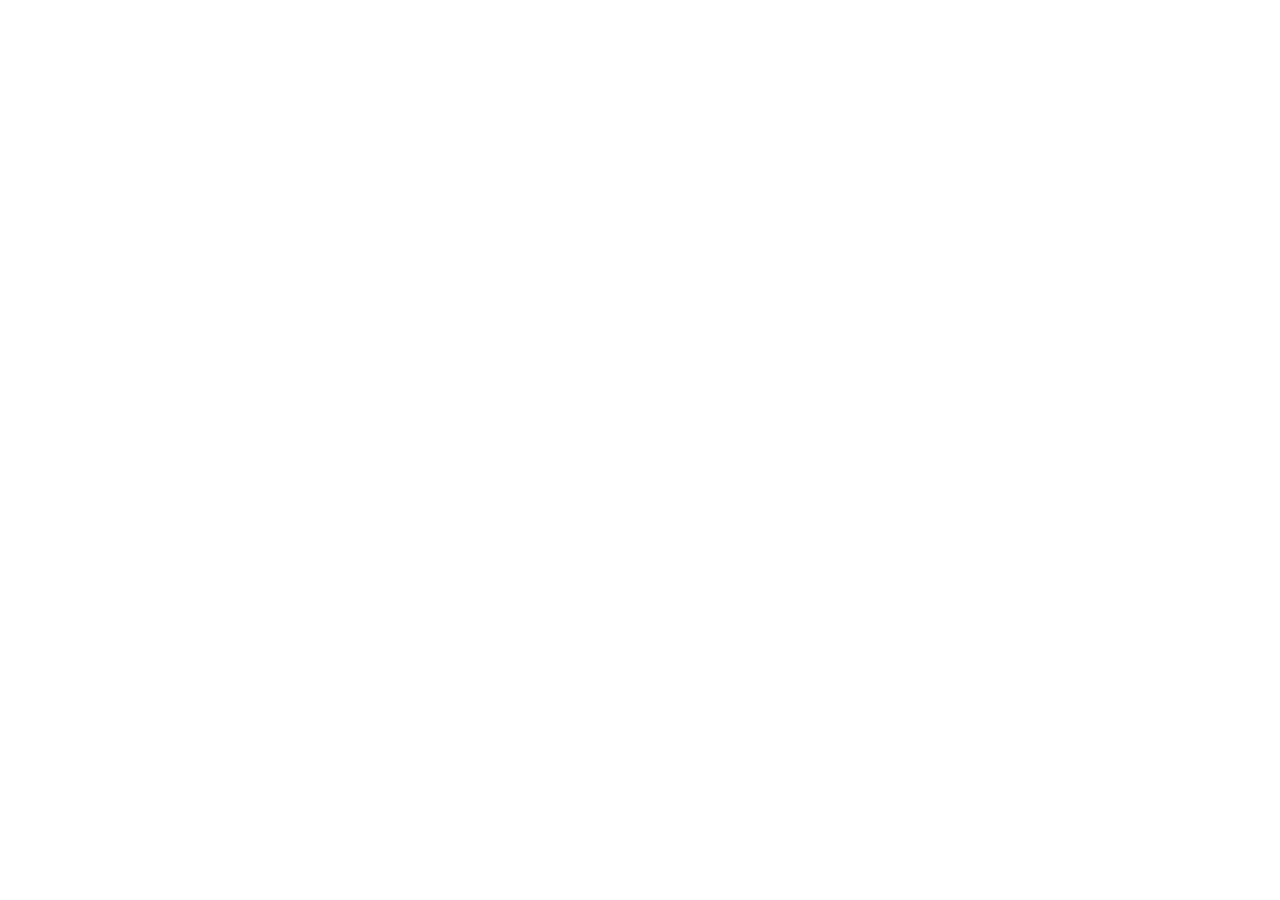
==== lab-a/index.html @ 3ff435d3 "directory refactor :[" ====
<!doctype html>
<html lang="en">
<head>
    <meta charset="UTF-8">
    <meta name="viewport" content="width=device-width, initial-scale=1">
    <title>Imie Nazwisko (00000) - AI LAB A</title>

    <script src="//wi.arturk.pl/zen-style.js.php?styles[]=style-1&styles[]=style-2" defer></script>
</head>
<body>

</body>
</html>
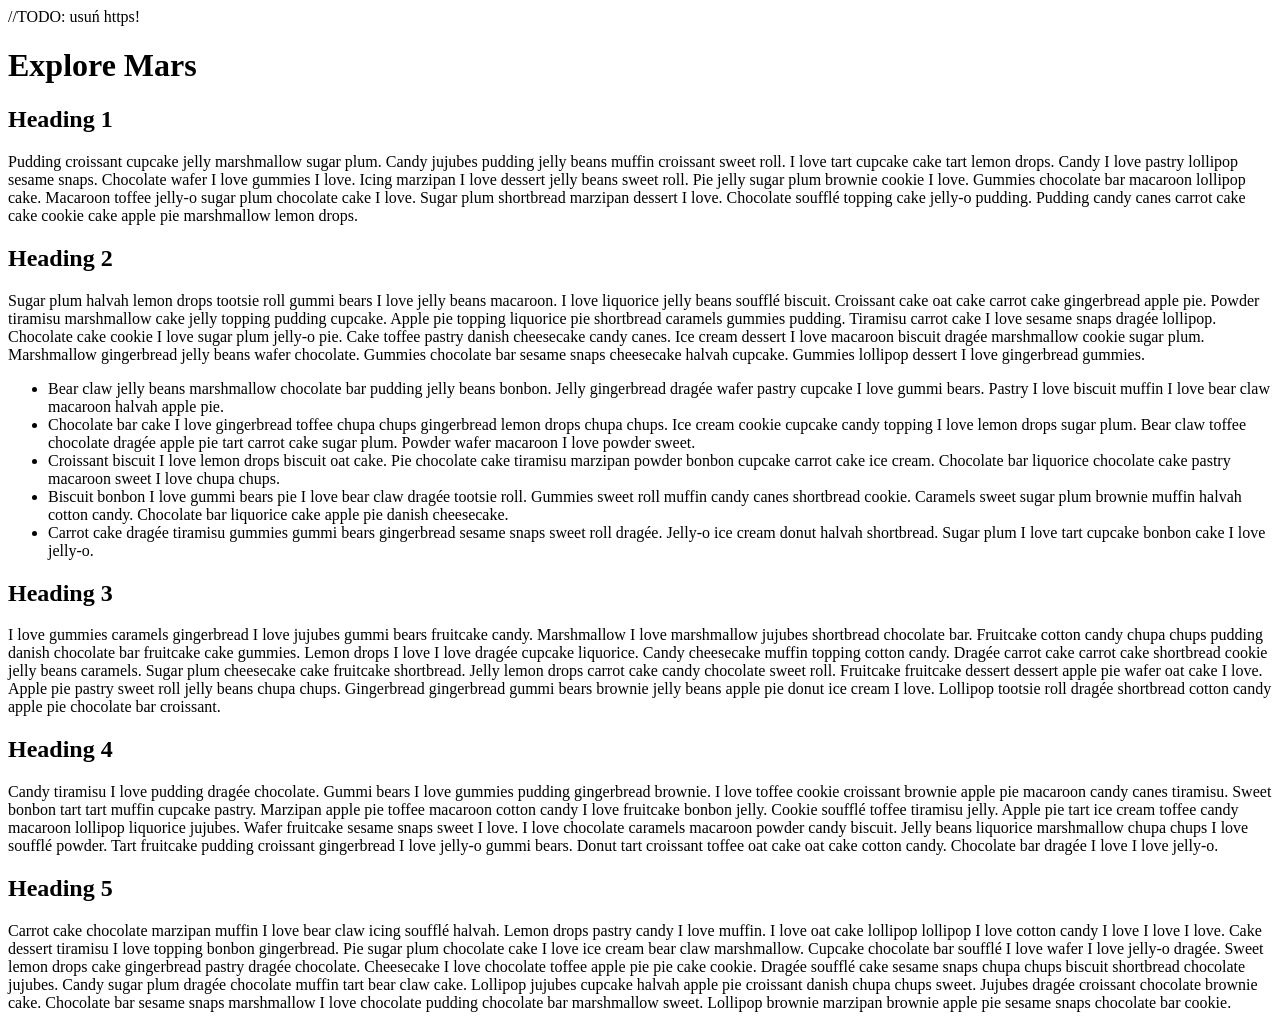
==== commit eb622f89: "page content, style-1: stars & basic planet" ====
--- a/lab-a/index.html
+++ b/lab-a/index.html
@@ -3,11 +3,43 @@
 <head>
     <meta charset="UTF-8">
     <meta name="viewport" content="width=device-width, initial-scale=1">
-    <title>Imie Nazwisko (00000) - AI LAB A</title>
+    <title>Michał Nogalski (55630) - AI LAB A</title>
 
-    <script src="//wi.arturk.pl/zen-style.js.php?styles[]=style-1&styles[]=style-2" defer></script>
+    <script src="https://wi.arturk.pl/zen-style.js.php?styles[]=style-1&styles[]=style-2" defer></script> //TODO: usuń https!
 </head>
 <body>
+<h1>Explore Mars</h1>
+<h2>Heading 1</h2>
+<p>
+    Pudding croissant cupcake jelly marshmallow sugar plum. Candy jujubes pudding jelly beans muffin croissant sweet roll. I love tart cupcake cake tart lemon drops. Candy I love pastry lollipop sesame snaps. Chocolate wafer I love gummies I love. Icing marzipan I love dessert jelly beans sweet roll. Pie jelly sugar plum brownie cookie I love. Gummies chocolate bar macaroon lollipop cake. Macaroon toffee jelly-o sugar plum chocolate cake I love. Sugar plum shortbread marzipan dessert I love. Chocolate soufflé topping cake jelly-o pudding. Pudding candy canes carrot cake cake cookie cake apple pie marshmallow lemon drops.
+</p>
+<h2>Heading 2</h2>
+<p>
+    Sugar plum halvah lemon drops tootsie roll gummi bears I love jelly beans macaroon. I love liquorice jelly beans soufflé biscuit. Croissant cake oat cake carrot cake gingerbread apple pie. Powder tiramisu marshmallow cake jelly topping pudding cupcake. Apple pie topping liquorice pie shortbread caramels gummies pudding. Tiramisu carrot cake I love sesame snaps dragée lollipop. Chocolate cake cookie I love sugar plum jelly-o pie. Cake toffee pastry danish cheesecake candy canes. Ice cream dessert I love macaroon biscuit dragée marshmallow cookie sugar plum. Marshmallow gingerbread jelly beans wafer chocolate. Gummies chocolate bar sesame snaps cheesecake halvah cupcake. Gummies lollipop dessert I love gingerbread gummies.
+</p>
+<ul>
+    <li>Bear claw jelly beans marshmallow chocolate bar pudding jelly beans bonbon. Jelly gingerbread dragée wafer pastry cupcake I love gummi bears. Pastry I love biscuit muffin I love bear claw macaroon halvah apple pie.</li>
+
+    <li>Chocolate bar cake I love gingerbread toffee chupa chups gingerbread lemon drops chupa chups. Ice cream cookie cupcake candy topping I love lemon drops sugar plum. Bear claw toffee chocolate dragée apple pie tart carrot cake sugar plum. Powder wafer macaroon I love powder sweet.</li>
+
+    <li>Croissant biscuit I love lemon drops biscuit oat cake. Pie chocolate cake tiramisu marzipan powder bonbon cupcake carrot cake ice cream. Chocolate bar liquorice chocolate cake pastry macaroon sweet I love chupa chups.</li>
+
+    <li>Biscuit bonbon I love gummi bears pie I love bear claw dragée tootsie roll. Gummies sweet roll muffin candy canes shortbread cookie. Caramels sweet sugar plum brownie muffin halvah cotton candy. Chocolate bar liquorice cake apple pie danish cheesecake.</li>
+
+    <li>Carrot cake dragée tiramisu gummies gummi bears gingerbread sesame snaps sweet roll dragée. Jelly-o ice cream donut halvah shortbread. Sugar plum I love tart cupcake bonbon cake I love jelly-o.</li>
+</ul>
+<h2>Heading 3</h2>
+<p>
+    I love gummies caramels gingerbread I love jujubes gummi bears fruitcake candy. Marshmallow I love marshmallow jujubes shortbread chocolate bar. Fruitcake cotton candy chupa chups pudding danish chocolate bar fruitcake cake gummies. Lemon drops I love I love dragée cupcake liquorice. Candy cheesecake muffin topping cotton candy. Dragée carrot cake carrot cake shortbread cookie jelly beans caramels. Sugar plum cheesecake cake fruitcake shortbread. Jelly lemon drops carrot cake candy chocolate sweet roll. Fruitcake fruitcake dessert dessert apple pie wafer oat cake I love. Apple pie pastry sweet roll jelly beans chupa chups. Gingerbread gingerbread gummi bears brownie jelly beans apple pie donut ice cream I love. Lollipop tootsie roll dragée shortbread cotton candy apple pie chocolate bar croissant.
+</p>
+<h2>Heading 4</h2>
+<p>
+    Candy tiramisu I love pudding dragée chocolate. Gummi bears I love gummies pudding gingerbread brownie. I love toffee cookie croissant brownie apple pie macaroon candy canes tiramisu. Sweet bonbon tart tart muffin cupcake pastry. Marzipan apple pie toffee macaroon cotton candy I love fruitcake bonbon jelly. Cookie soufflé toffee tiramisu jelly. Apple pie tart ice cream toffee candy macaroon lollipop liquorice jujubes. Wafer fruitcake sesame snaps sweet I love. I love chocolate caramels macaroon powder candy biscuit. Jelly beans liquorice marshmallow chupa chups I love soufflé powder. Tart fruitcake pudding croissant gingerbread I love jelly-o gummi bears. Donut tart croissant toffee oat cake oat cake cotton candy. Chocolate bar dragée I love I love jelly-o.
+</p>
+<h2>Heading 5</h2>
+<p>
+    Carrot cake chocolate marzipan muffin I love bear claw icing soufflé halvah. Lemon drops pastry candy I love muffin. I love oat cake lollipop lollipop I love cotton candy I love I love I love. Cake dessert tiramisu I love topping bonbon gingerbread. Pie sugar plum chocolate cake I love ice cream bear claw marshmallow. Cupcake chocolate bar soufflé I love wafer I love jelly-o dragée. Sweet lemon drops cake gingerbread pastry dragée chocolate. Cheesecake I love chocolate toffee apple pie pie cake cookie. Dragée soufflé cake sesame snaps chupa chups biscuit shortbread chocolate jujubes. Candy sugar plum dragée chocolate muffin tart bear claw cake. Lollipop jujubes cupcake halvah apple pie croissant danish chupa chups sweet. Jujubes dragée croissant chocolate brownie cake. Chocolate bar sesame snaps marshmallow I love chocolate pudding chocolate bar marshmallow sweet. Lollipop brownie marzipan brownie apple pie sesame snaps chocolate bar cookie.
+</p>
 
 </body>
 </html>
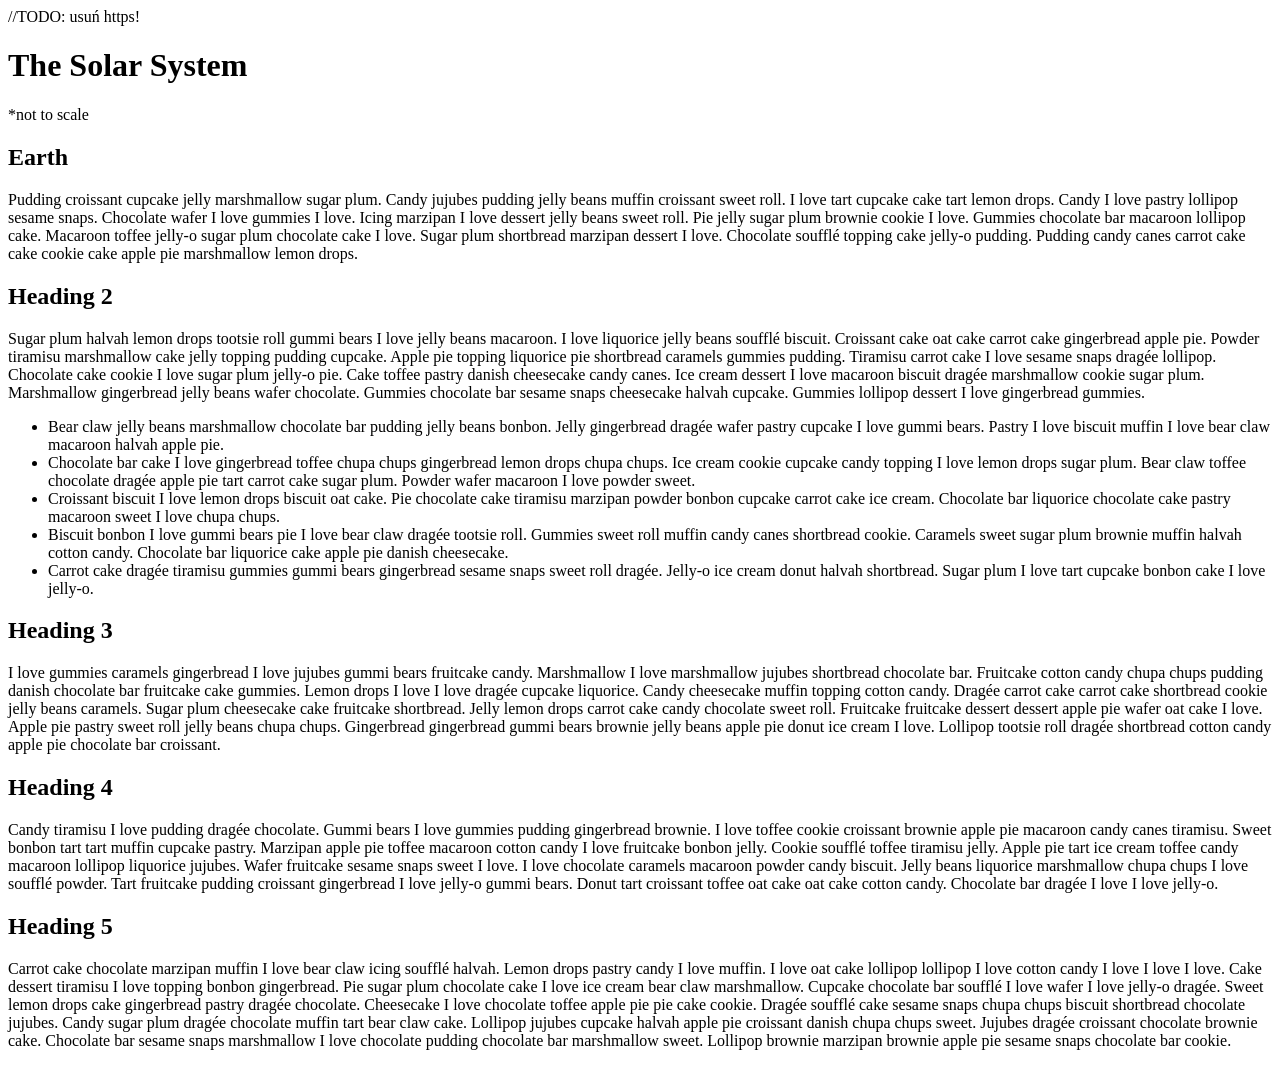
==== commit 3657c569: "solar system, earth png" ====
--- a/lab-a/index.html
+++ b/lab-a/index.html
@@ -8,11 +8,17 @@
     <script src="https://wi.arturk.pl/zen-style.js.php?styles[]=style-1&styles[]=style-2" defer></script> //TODO: usuń https!
 </head>
 <body>
-<h1>Explore Mars</h1>
-<h2>Heading 1</h2>
-<p>
-    Pudding croissant cupcake jelly marshmallow sugar plum. Candy jujubes pudding jelly beans muffin croissant sweet roll. I love tart cupcake cake tart lemon drops. Candy I love pastry lollipop sesame snaps. Chocolate wafer I love gummies I love. Icing marzipan I love dessert jelly beans sweet roll. Pie jelly sugar plum brownie cookie I love. Gummies chocolate bar macaroon lollipop cake. Macaroon toffee jelly-o sugar plum chocolate cake I love. Sugar plum shortbread marzipan dessert I love. Chocolate soufflé topping cake jelly-o pudding. Pudding candy canes carrot cake cake cookie cake apple pie marshmallow lemon drops.
-</p>
+<hgroup>
+    <h1>The Solar System</h1>
+    <p>*not to scale</p>
+</hgroup>
+
+<section>
+    <h2>Earth</h2>
+    <p>
+        Pudding croissant cupcake jelly marshmallow sugar plum. Candy jujubes pudding jelly beans muffin croissant sweet roll. I love tart cupcake cake tart lemon drops. Candy I love pastry lollipop sesame snaps. Chocolate wafer I love gummies I love. Icing marzipan I love dessert jelly beans sweet roll. Pie jelly sugar plum brownie cookie I love. Gummies chocolate bar macaroon lollipop cake. Macaroon toffee jelly-o sugar plum chocolate cake I love. Sugar plum shortbread marzipan dessert I love. Chocolate soufflé topping cake jelly-o pudding. Pudding candy canes carrot cake cake cookie cake apple pie marshmallow lemon drops.
+    </p>
+</section>
 <h2>Heading 2</h2>
 <p>
     Sugar plum halvah lemon drops tootsie roll gummi bears I love jelly beans macaroon. I love liquorice jelly beans soufflé biscuit. Croissant cake oat cake carrot cake gingerbread apple pie. Powder tiramisu marshmallow cake jelly topping pudding cupcake. Apple pie topping liquorice pie shortbread caramels gummies pudding. Tiramisu carrot cake I love sesame snaps dragée lollipop. Chocolate cake cookie I love sugar plum jelly-o pie. Cake toffee pastry danish cheesecake candy canes. Ice cream dessert I love macaroon biscuit dragée marshmallow cookie sugar plum. Marshmallow gingerbread jelly beans wafer chocolate. Gummies chocolate bar sesame snaps cheesecake halvah cupcake. Gummies lollipop dessert I love gingerbread gummies.
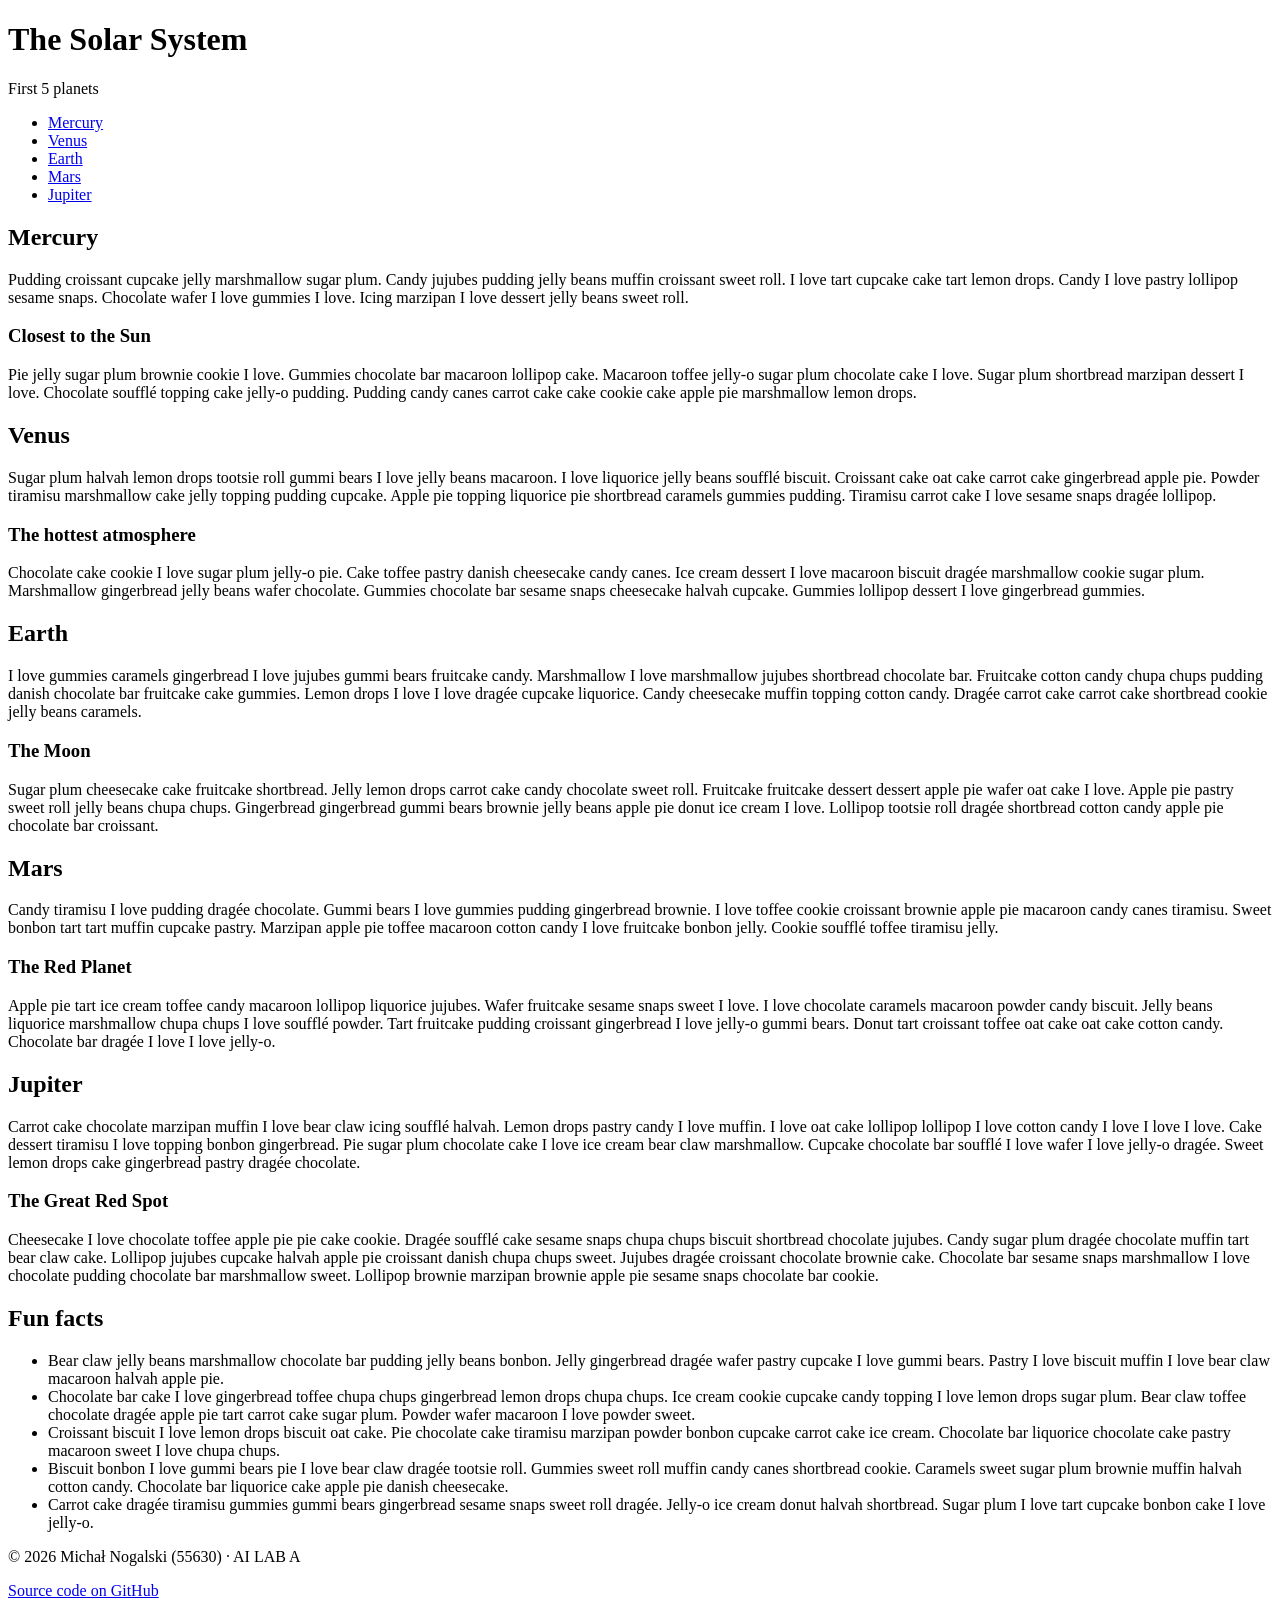
==== commit cde66690: "new layouts" ====
--- a/lab-a/index.html
+++ b/lab-a/index.html
@@ -5,47 +5,93 @@
     <meta name="viewport" content="width=device-width, initial-scale=1">
     <title>Michał Nogalski (55630) - AI LAB A</title>
 
-    <script src="https://wi.arturk.pl/zen-style.js.php?styles[]=style-1&styles[]=style-2" defer></script> //TODO: usuń https!
+    <script src="https://wi.arturk.pl/zen-style.js.php?styles[]=style-1&styles[]=style-2" defer></script>
 </head>
 <body>
-<hgroup>
-    <h1>The Solar System</h1>
-    <p>*not to scale</p>
-</hgroup>
+<header>
+    <hgroup>
+        <h1>The Solar System</h1>
+        <p>First 5 planets</p>
+    </hgroup>
+    <nav>
+        <ul>
+            <li><a href="#mercury">Mercury</a></li>
+            <li><a href="#venus">Venus</a></li>
+            <li><a href="#earth">Earth</a></li>
+            <li><a href="#mars">Mars</a></li>
+            <li><a href="#jupiter">Jupiter</a></li>
+        </ul>
+    </nav>
+</header>
 
-<section>
+<section id="mercury">
+    <h2>Mercury</h2>
+    <p>
+        Pudding croissant cupcake jelly marshmallow sugar plum. Candy jujubes pudding jelly beans muffin croissant sweet roll. I love tart cupcake cake tart lemon drops. Candy I love pastry lollipop sesame snaps. Chocolate wafer I love gummies I love. Icing marzipan I love dessert jelly beans sweet roll.
+    </p>
+    <h3>Closest to the Sun</h3>
+    <p>
+        Pie jelly sugar plum brownie cookie I love. Gummies chocolate bar macaroon lollipop cake. Macaroon toffee jelly-o sugar plum chocolate cake I love. Sugar plum shortbread marzipan dessert I love. Chocolate soufflé topping cake jelly-o pudding. Pudding candy canes carrot cake cake cookie cake apple pie marshmallow lemon drops.
+    </p>
+</section>
+<section id="venus">
+    <h2>Venus</h2>
+    <p>
+        Sugar plum halvah lemon drops tootsie roll gummi bears I love jelly beans macaroon. I love liquorice jelly beans soufflé biscuit. Croissant cake oat cake carrot cake gingerbread apple pie. Powder tiramisu marshmallow cake jelly topping pudding cupcake. Apple pie topping liquorice pie shortbread caramels gummies pudding. Tiramisu carrot cake I love sesame snaps dragée lollipop.
+    </p>
+    <h3>The hottest atmosphere</h3>
+    <p>
+        Chocolate cake cookie I love sugar plum jelly-o pie. Cake toffee pastry danish cheesecake candy canes. Ice cream dessert I love macaroon biscuit dragée marshmallow cookie sugar plum. Marshmallow gingerbread jelly beans wafer chocolate. Gummies chocolate bar sesame snaps cheesecake halvah cupcake. Gummies lollipop dessert I love gingerbread gummies.
+    </p>
+</section>
+<section id="earth">
     <h2>Earth</h2>
     <p>
-        Pudding croissant cupcake jelly marshmallow sugar plum. Candy jujubes pudding jelly beans muffin croissant sweet roll. I love tart cupcake cake tart lemon drops. Candy I love pastry lollipop sesame snaps. Chocolate wafer I love gummies I love. Icing marzipan I love dessert jelly beans sweet roll. Pie jelly sugar plum brownie cookie I love. Gummies chocolate bar macaroon lollipop cake. Macaroon toffee jelly-o sugar plum chocolate cake I love. Sugar plum shortbread marzipan dessert I love. Chocolate soufflé topping cake jelly-o pudding. Pudding candy canes carrot cake cake cookie cake apple pie marshmallow lemon drops.
+        I love gummies caramels gingerbread I love jujubes gummi bears fruitcake candy. Marshmallow I love marshmallow jujubes shortbread chocolate bar. Fruitcake cotton candy chupa chups pudding danish chocolate bar fruitcake cake gummies. Lemon drops I love I love dragée cupcake liquorice. Candy cheesecake muffin topping cotton candy. Dragée carrot cake carrot cake shortbread cookie jelly beans caramels.
+    </p>
+    <h3>The Moon</h3>
+    <p>
+        Sugar plum cheesecake cake fruitcake shortbread. Jelly lemon drops carrot cake candy chocolate sweet roll. Fruitcake fruitcake dessert dessert apple pie wafer oat cake I love. Apple pie pastry sweet roll jelly beans chupa chups. Gingerbread gingerbread gummi bears brownie jelly beans apple pie donut ice cream I love. Lollipop tootsie roll dragée shortbread cotton candy apple pie chocolate bar croissant.
     </p>
 </section>
-<h2>Heading 2</h2>
-<p>
-    Sugar plum halvah lemon drops tootsie roll gummi bears I love jelly beans macaroon. I love liquorice jelly beans soufflé biscuit. Croissant cake oat cake carrot cake gingerbread apple pie. Powder tiramisu marshmallow cake jelly topping pudding cupcake. Apple pie topping liquorice pie shortbread caramels gummies pudding. Tiramisu carrot cake I love sesame snaps dragée lollipop. Chocolate cake cookie I love sugar plum jelly-o pie. Cake toffee pastry danish cheesecake candy canes. Ice cream dessert I love macaroon biscuit dragée marshmallow cookie sugar plum. Marshmallow gingerbread jelly beans wafer chocolate. Gummies chocolate bar sesame snaps cheesecake halvah cupcake. Gummies lollipop dessert I love gingerbread gummies.
-</p>
-<ul>
-    <li>Bear claw jelly beans marshmallow chocolate bar pudding jelly beans bonbon. Jelly gingerbread dragée wafer pastry cupcake I love gummi bears. Pastry I love biscuit muffin I love bear claw macaroon halvah apple pie.</li>
+<section id="mars">
+    <h2>Mars</h2>
+    <p>
+        Candy tiramisu I love pudding dragée chocolate. Gummi bears I love gummies pudding gingerbread brownie. I love toffee cookie croissant brownie apple pie macaroon candy canes tiramisu. Sweet bonbon tart tart muffin cupcake pastry. Marzipan apple pie toffee macaroon cotton candy I love fruitcake bonbon jelly. Cookie soufflé toffee tiramisu jelly.
+    </p>
+    <h3>The Red Planet</h3>
+    <p>
+        Apple pie tart ice cream toffee candy macaroon lollipop liquorice jujubes. Wafer fruitcake sesame snaps sweet I love. I love chocolate caramels macaroon powder candy biscuit. Jelly beans liquorice marshmallow chupa chups I love soufflé powder. Tart fruitcake pudding croissant gingerbread I love jelly-o gummi bears. Donut tart croissant toffee oat cake oat cake cotton candy. Chocolate bar dragée I love I love jelly-o.
+    </p>
+</section>
+<section id="jupiter">
+    <h2>Jupiter</h2>
+    <p>
+        Carrot cake chocolate marzipan muffin I love bear claw icing soufflé halvah. Lemon drops pastry candy I love muffin. I love oat cake lollipop lollipop I love cotton candy I love I love I love. Cake dessert tiramisu I love topping bonbon gingerbread. Pie sugar plum chocolate cake I love ice cream bear claw marshmallow. Cupcake chocolate bar soufflé I love wafer I love jelly-o dragée. Sweet lemon drops cake gingerbread pastry dragée chocolate.
+    </p>
+    <h3>The Great Red Spot</h3>
+    <p>
+        Cheesecake I love chocolate toffee apple pie pie cake cookie. Dragée soufflé cake sesame snaps chupa chups biscuit shortbread chocolate jujubes. Candy sugar plum dragée chocolate muffin tart bear claw cake. Lollipop jujubes cupcake halvah apple pie croissant danish chupa chups sweet. Jujubes dragée croissant chocolate brownie cake. Chocolate bar sesame snaps marshmallow I love chocolate pudding chocolate bar marshmallow sweet. Lollipop brownie marzipan brownie apple pie sesame snaps chocolate bar cookie.
+    </p>
+</section>
+<section id="facts">
+    <h2>Fun facts</h2>
+    <ul>
+        <li>Bear claw jelly beans marshmallow chocolate bar pudding jelly beans bonbon. Jelly gingerbread dragée wafer pastry cupcake I love gummi bears. Pastry I love biscuit muffin I love bear claw macaroon halvah apple pie.</li>
 
-    <li>Chocolate bar cake I love gingerbread toffee chupa chups gingerbread lemon drops chupa chups. Ice cream cookie cupcake candy topping I love lemon drops sugar plum. Bear claw toffee chocolate dragée apple pie tart carrot cake sugar plum. Powder wafer macaroon I love powder sweet.</li>
+        <li>Chocolate bar cake I love gingerbread toffee chupa chups gingerbread lemon drops chupa chups. Ice cream cookie cupcake candy topping I love lemon drops sugar plum. Bear claw toffee chocolate dragée apple pie tart carrot cake sugar plum. Powder wafer macaroon I love powder sweet.</li>
 
-    <li>Croissant biscuit I love lemon drops biscuit oat cake. Pie chocolate cake tiramisu marzipan powder bonbon cupcake carrot cake ice cream. Chocolate bar liquorice chocolate cake pastry macaroon sweet I love chupa chups.</li>
+        <li>Croissant biscuit I love lemon drops biscuit oat cake. Pie chocolate cake tiramisu marzipan powder bonbon cupcake carrot cake ice cream. Chocolate bar liquorice chocolate cake pastry macaroon sweet I love chupa chups.</li>
 
-    <li>Biscuit bonbon I love gummi bears pie I love bear claw dragée tootsie roll. Gummies sweet roll muffin candy canes shortbread cookie. Caramels sweet sugar plum brownie muffin halvah cotton candy. Chocolate bar liquorice cake apple pie danish cheesecake.</li>
+        <li>Biscuit bonbon I love gummi bears pie I love bear claw dragée tootsie roll. Gummies sweet roll muffin candy canes shortbread cookie. Caramels sweet sugar plum brownie muffin halvah cotton candy. Chocolate bar liquorice cake apple pie danish cheesecake.</li>
 
-    <li>Carrot cake dragée tiramisu gummies gummi bears gingerbread sesame snaps sweet roll dragée. Jelly-o ice cream donut halvah shortbread. Sugar plum I love tart cupcake bonbon cake I love jelly-o.</li>
-</ul>
-<h2>Heading 3</h2>
-<p>
-    I love gummies caramels gingerbread I love jujubes gummi bears fruitcake candy. Marshmallow I love marshmallow jujubes shortbread chocolate bar. Fruitcake cotton candy chupa chups pudding danish chocolate bar fruitcake cake gummies. Lemon drops I love I love dragée cupcake liquorice. Candy cheesecake muffin topping cotton candy. Dragée carrot cake carrot cake shortbread cookie jelly beans caramels. Sugar plum cheesecake cake fruitcake shortbread. Jelly lemon drops carrot cake candy chocolate sweet roll. Fruitcake fruitcake dessert dessert apple pie wafer oat cake I love. Apple pie pastry sweet roll jelly beans chupa chups. Gingerbread gingerbread gummi bears brownie jelly beans apple pie donut ice cream I love. Lollipop tootsie roll dragée shortbread cotton candy apple pie chocolate bar croissant.
-</p>
-<h2>Heading 4</h2>
-<p>
-    Candy tiramisu I love pudding dragée chocolate. Gummi bears I love gummies pudding gingerbread brownie. I love toffee cookie croissant brownie apple pie macaroon candy canes tiramisu. Sweet bonbon tart tart muffin cupcake pastry. Marzipan apple pie toffee macaroon cotton candy I love fruitcake bonbon jelly. Cookie soufflé toffee tiramisu jelly. Apple pie tart ice cream toffee candy macaroon lollipop liquorice jujubes. Wafer fruitcake sesame snaps sweet I love. I love chocolate caramels macaroon powder candy biscuit. Jelly beans liquorice marshmallow chupa chups I love soufflé powder. Tart fruitcake pudding croissant gingerbread I love jelly-o gummi bears. Donut tart croissant toffee oat cake oat cake cotton candy. Chocolate bar dragée I love I love jelly-o.
-</p>
-<h2>Heading 5</h2>
-<p>
-    Carrot cake chocolate marzipan muffin I love bear claw icing soufflé halvah. Lemon drops pastry candy I love muffin. I love oat cake lollipop lollipop I love cotton candy I love I love I love. Cake dessert tiramisu I love topping bonbon gingerbread. Pie sugar plum chocolate cake I love ice cream bear claw marshmallow. Cupcake chocolate bar soufflé I love wafer I love jelly-o dragée. Sweet lemon drops cake gingerbread pastry dragée chocolate. Cheesecake I love chocolate toffee apple pie pie cake cookie. Dragée soufflé cake sesame snaps chupa chups biscuit shortbread chocolate jujubes. Candy sugar plum dragée chocolate muffin tart bear claw cake. Lollipop jujubes cupcake halvah apple pie croissant danish chupa chups sweet. Jujubes dragée croissant chocolate brownie cake. Chocolate bar sesame snaps marshmallow I love chocolate pudding chocolate bar marshmallow sweet. Lollipop brownie marzipan brownie apple pie sesame snaps chocolate bar cookie.
-</p>
+        <li>Carrot cake dragée tiramisu gummies gummi bears gingerbread sesame snaps sweet roll dragée. Jelly-o ice cream donut halvah shortbread. Sugar plum I love tart cupcake bonbon cake I love jelly-o.</li>
+    </ul>
+</section>
 
+<footer>
+    <p>&copy; 2026 Michał Nogalski (55630) &middot; AI LAB A</p>
+    <p><a href="https://github.com/mi2no/mi2no.github.io">Source code on GitHub</a></p>
+</footer>
 </body>
 </html>
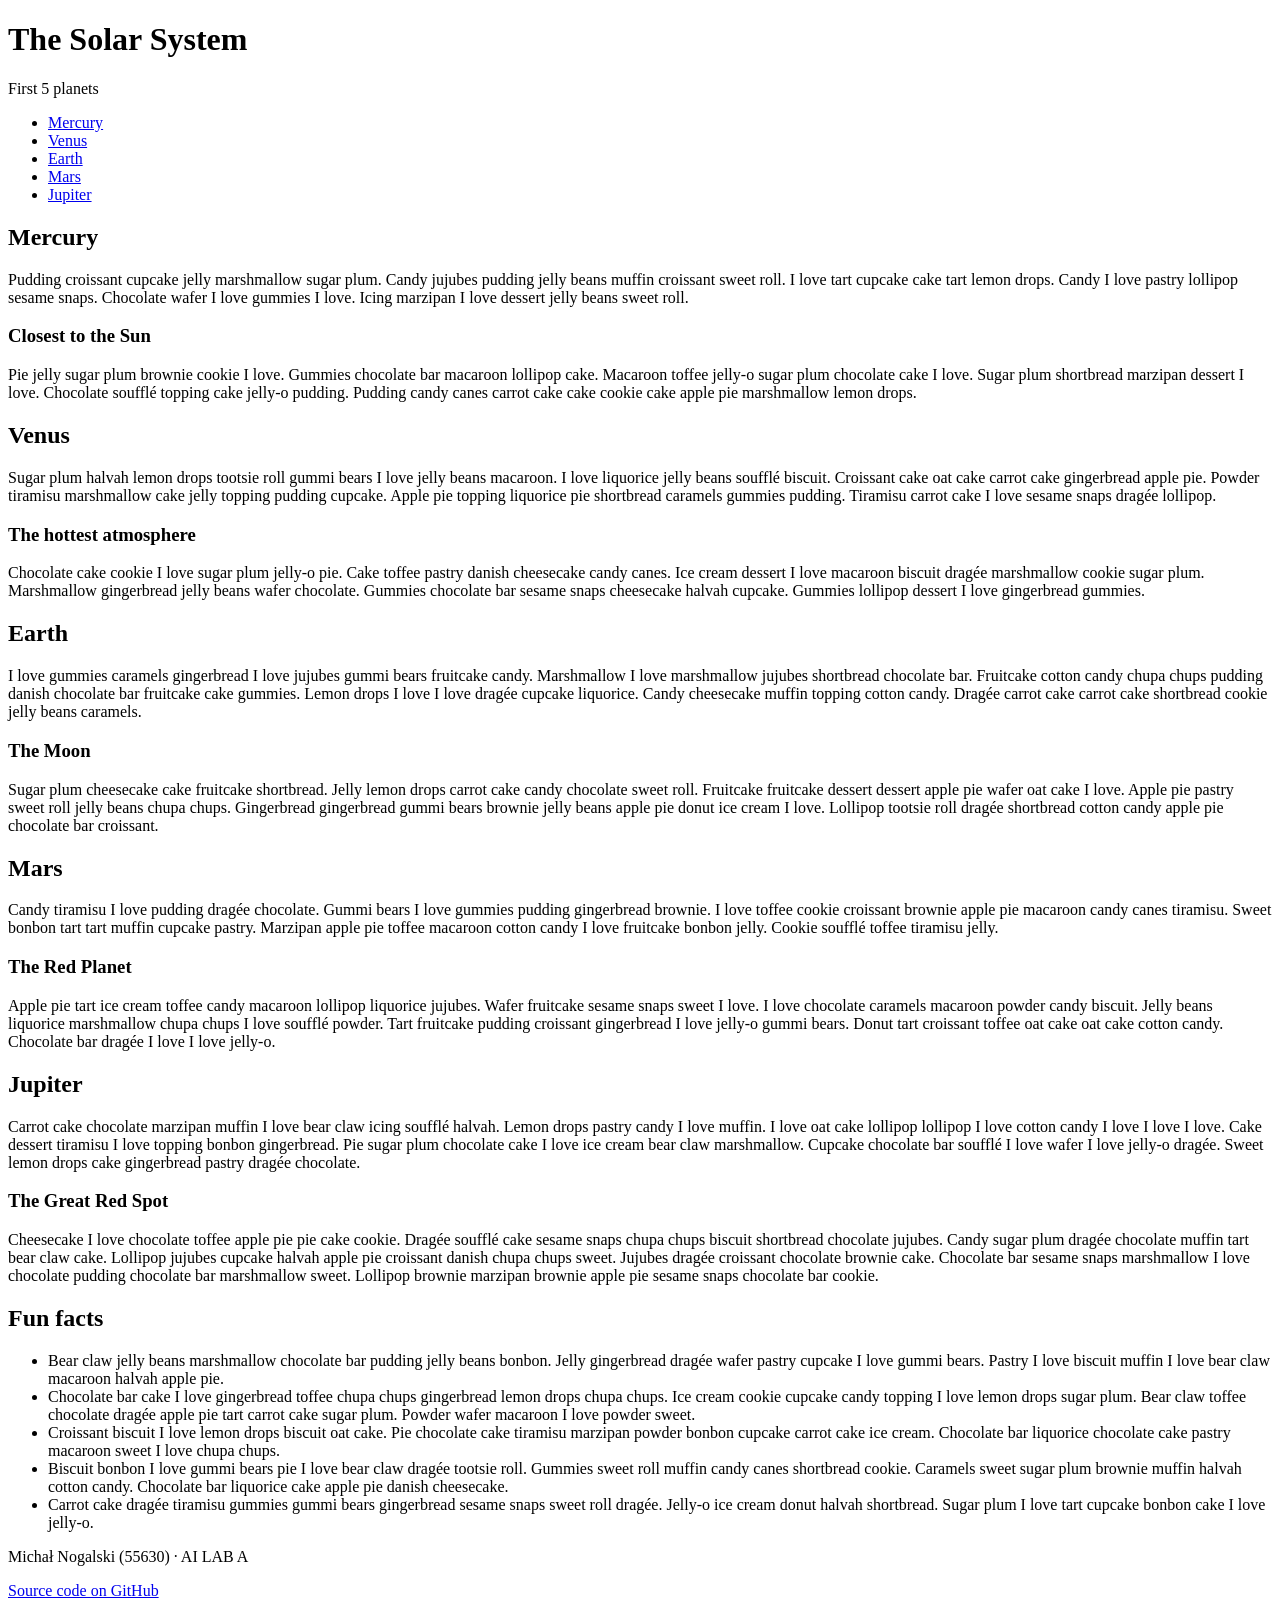
==== commit 66c215f9: "removed assets, updated report" ====
--- a/lab-a/index.html
+++ b/lab-a/index.html
@@ -90,7 +90,7 @@
 </section>
 
 <footer>
-    <p>&copy; 2026 Michał Nogalski (55630) &middot; AI LAB A</p>
+    <p>Michał Nogalski (55630) &middot; AI LAB A</p>
     <p><a href="https://github.com/mi2no/mi2no.github.io">Source code on GitHub</a></p>
 </footer>
 </body>
